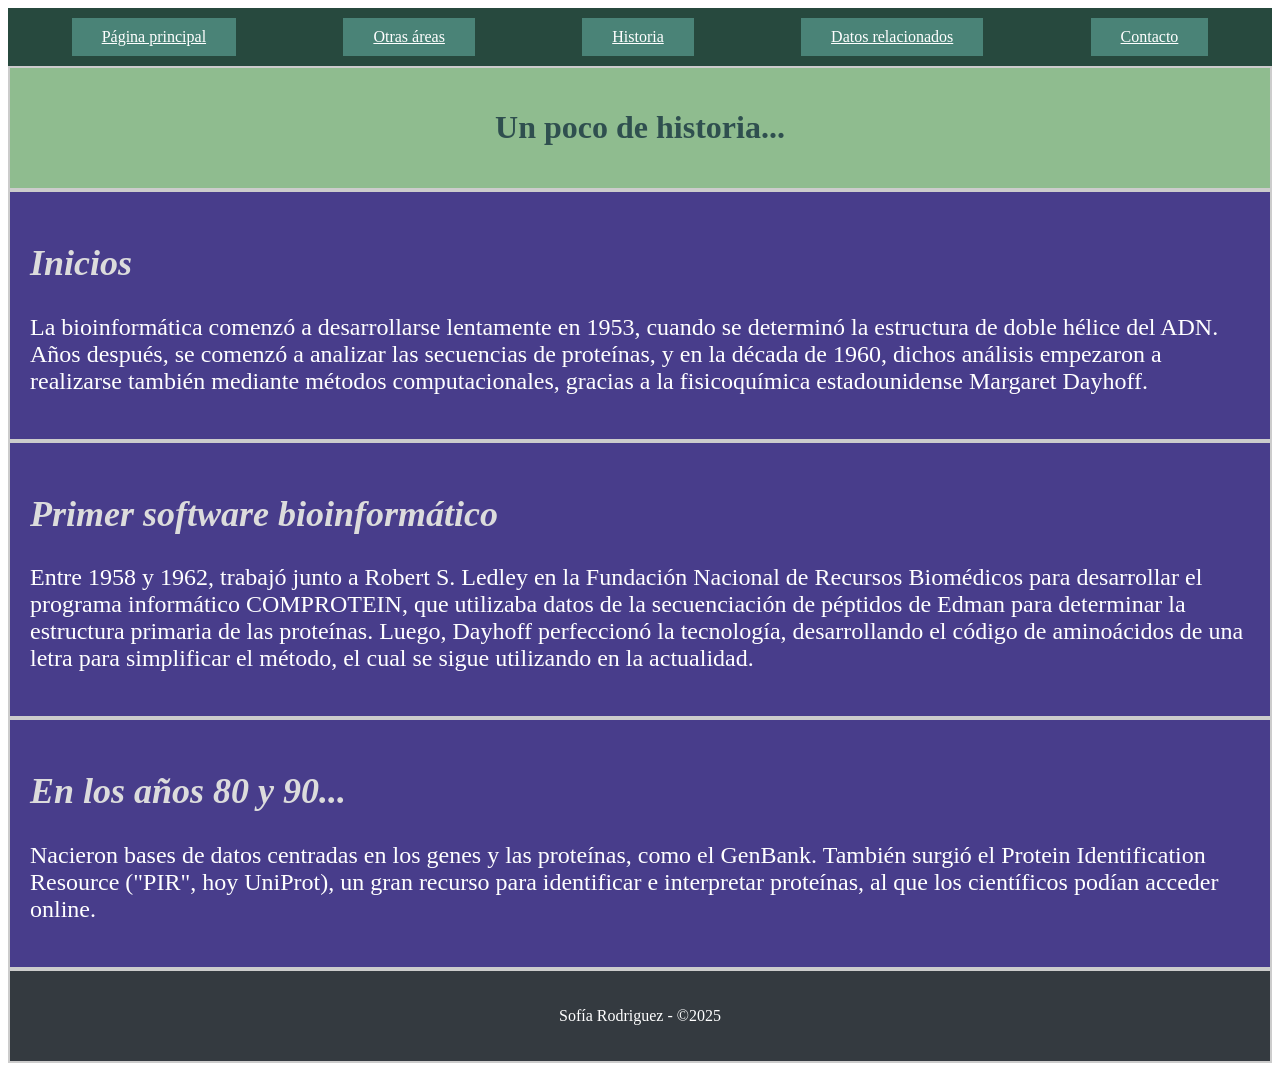
==== página3.html @ a3f8b673 "Add files via upload" ====
<!DOCTYPE html>
<html lang="en">
<head>
    <meta charset="UTF-8">
    <meta http-equiv="X-UA-Compatible" content="IE=edge">
    <meta name="viewport" content="width=device-width, initial-scale=1.0">
    <title>Historia de la bioinformática</title>
    <link rel="stylesheet" href="estilos.css">
</head>

<body>
    <nav>
        <a href="index.html" class="nav-enlace">Página principal</a>
        <a href="página2.html" class="nav-enlace">Otras áreas</a>
        <a href="página3.html" class="nav-enlace">Historia</a>
        <a href="página4.html" class="nav-enlace">Datos relacionados</a>
        <a href="página5.html" class="nav-enlace">Contacto</a>
    </nav>

    <header>
        <h1>Un poco de historia...</h1>
    </header>

    <section>
        <div class="container">

            <div class="columna-izquierda">
                 <h2>Inicios </h2>
            </div>
        
            <div class="columna-derecha">
                <p>La bioinformática comenzó a desarrollarse lentamente en 1953, cuando se determinó la estructura de doble hélice del ADN. Años después, se comenzó a analizar las secuencias de proteínas, y en la década de 1960, dichos análisis empezaron a realizarse también mediante métodos computacionales, gracias a la fisicoquímica estadounidense Margaret Dayhoff.</p>
           </div>

        </div>
    </section>

    <section>
        <div class="container">
            <div class="columna-izquierda">
                <h2>Primer software bioinformático</h2>
            </div>

            <div class="columna-derecha">
                <p>Entre 1958 y 1962, trabajó junto a Robert S. Ledley en la Fundación Nacional de Recursos Biomédicos para desarrollar el programa informático COMPROTEIN, que utilizaba datos de la secuenciación de péptidos de Edman para determinar la estructura primaria de las proteínas. Luego, Dayhoff perfeccionó la tecnología, desarrollando el código de aminoácidos de una letra para simplificar el método, el cual se sigue utilizando en la actualidad. </p>
            </div>
        </div>
    </section>

    <section>
        <div class="container">
            <div class="columna-izquierda">
                <h2>En los años 80 y 90...</h2>
            </div>
            <div class="columna-derecha">
                <p>Nacieron bases de datos centradas en los genes y las proteínas, como el GenBank. También surgió el Protein Identification Resource ("PIR", hoy UniProt), un gran recurso para identificar e interpretar proteínas, al que los científicos podían acceder online.  </p>
            </div>
        </div>
    </section>

    <footer>
        <p>Sofía Rodriguez - &copy;2025</p>
    </footer>
    

</body>
</html>
---- estilos.css ----
table {
    width: 50%;
      border-collapse: collapse;
      margin-top: 20px;
}

th, td {
    border: 1px solid #444;
    padding: 10px;
    text-align: left;
    }

 th {
    background-color: #f2f2f2;
    }

h1{
  color:darkslategrey;
  text-align: center;
  background-color:darkseagreen;
}

h2{
  color:gainsboro;
  background-color: darkslateblue;
  font-style: italic;
}

ul{
  font-family: Segoe UI, Tahoma, Geneva, 'Verdana', sans-serif;
}

li{
 font-size: large;
  color:rgb(11, 102, 102);
}

.nav-enlace {
  background-color: rgb(74, 131, 119);
  color: #fff;
  padding: 10px 30px;
}

.nav-enlace:hover {
  background-color: #98ccce;
}

nav {
  background-color: rgb(39, 73, 62);
  padding: 10px;
  display: flex;
  justify-content: space-around;
}

form{
  display: flex;
  flex-direction: column;
  text-align: center;
  width: 400px;
  background-color: #5a4f6d;
  padding: 45px 45px 30px 30px;
  margin-top: 50px;
  justify-content: center;
  box-shadow: 0 0 20px rgba(0, 0, 0, 0.2);
}
form h2{
  font-size: 35px;
  margin-bottom: 35px;
  color: #ffffff;
  background-color: #5a4f6d;
}
input{
  background-color: #f1f1f1;
  padding: 15px 20px;
  margin-bottom: 20px;
  border: 0;
  border-radius: 25px;
  color: #404040;
  outline: none;
  font-size: 16px;
}
.btn{
  background-color: #33193f;
  color: #ffffff;
  text-transform: uppercase;
  font-size: 15px;
  cursor: pointer;
}
.btn:hover{
  background-color: #b7a4c0;

}
@media(max-midth:991px){
  body{
      padding: 30px;
      
  }
  form{
      width: 340px;
  }
}

header, section, footer{
  padding: 20px;
  color: white;
  border:2px solid #ccc ;
}
header{
  border:2px solid #ccc ;
  background-color:darkseagreen;
}
section{
  border: 2px solid black; 
  background-color: darkslateblue;
  min-height: 200px;
}
footer{
  border: 2px solid #ccc;
  background-color: #343a40;
  text-align: center;
}
.grid{
  display: grid;
  grid-template-columns: 1fr 1fr;
  grid-template-rows: 1fr 1fr;
  height: 100vh;
}
section{
  border: 2px solid #ccc;
  padding: 20px;
  box-sizing: border-box;
  display: flex;
  align-items: center;
  justify-content: center;
  font-size: 1.5rem;
}
.s1{ background-color: #33997a;}
.s2{ background-color:#441f80;}
.s3{ background-color: #337e88;}
.s4{ background-color: #653f7e;}
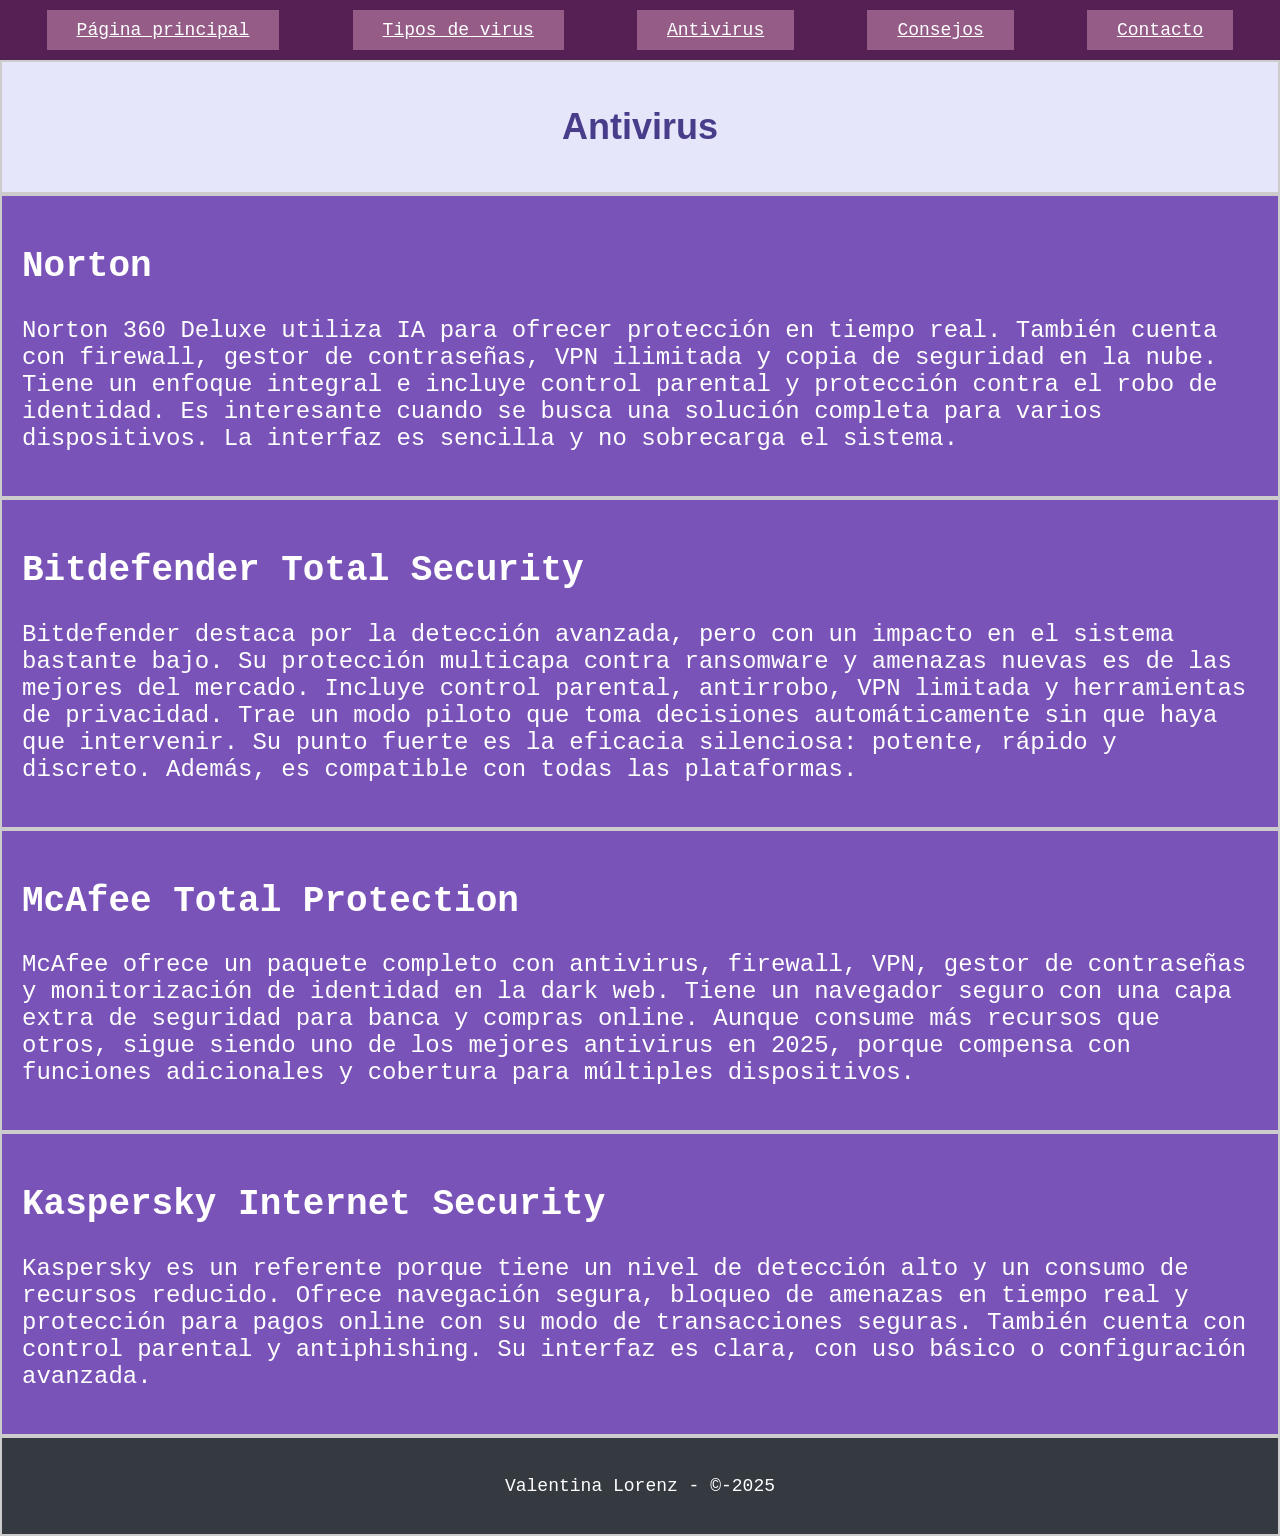
==== commit 639e247c: "Add files via upload" ====
--- a/página3.html
+++ b/página3.html
@@ -4,64 +4,71 @@
     <meta charset="UTF-8">
     <meta http-equiv="X-UA-Compatible" content="IE=edge">
     <meta name="viewport" content="width=device-width, initial-scale=1.0">
-    <title>Historia de la bioinformática</title>
+    <title>Antivirus</title>
     <link rel="stylesheet" href="estilos.css">
 </head>
+<body>
 
-<body>
     <nav>
         <a href="index.html" class="nav-enlace">Página principal</a>
-        <a href="página2.html" class="nav-enlace">Otras áreas</a>
-        <a href="página3.html" class="nav-enlace">Historia</a>
-        <a href="página4.html" class="nav-enlace">Datos relacionados</a>
+        <a href="pagina2.html" class="nav-enlace">Tipos de virus</a>
+        <a href="página3.html" class="nav-enlace">Antivirus</a>
+        <a href="página4.html" class="nav-enlace">Consejos</a>
         <a href="página5.html" class="nav-enlace">Contacto</a>
     </nav>
 
     <header>
-        <h1>Un poco de historia...</h1>
+        <h1>Antivirus</h1>
     </header>
-
-    <section>
-        <div class="container">
-
-            <div class="columna-izquierda">
-                 <h2>Inicios </h2>
-            </div>
-        
-            <div class="columna-derecha">
-                <p>La bioinformática comenzó a desarrollarse lentamente en 1953, cuando se determinó la estructura de doble hélice del ADN. Años después, se comenzó a analizar las secuencias de proteínas, y en la década de 1960, dichos análisis empezaron a realizarse también mediante métodos computacionales, gracias a la fisicoquímica estadounidense Margaret Dayhoff.</p>
-           </div>
-
-        </div>
-    </section>
-
+    
     <section>
         <div class="container">
             <div class="columna-izquierda">
-                <h2>Primer software bioinformático</h2>
+                <h2>Norton</h2>
             </div>
-
             <div class="columna-derecha">
-                <p>Entre 1958 y 1962, trabajó junto a Robert S. Ledley en la Fundación Nacional de Recursos Biomédicos para desarrollar el programa informático COMPROTEIN, que utilizaba datos de la secuenciación de péptidos de Edman para determinar la estructura primaria de las proteínas. Luego, Dayhoff perfeccionó la tecnología, desarrollando el código de aminoácidos de una letra para simplificar el método, el cual se sigue utilizando en la actualidad. </p>
+            <p>Norton 360 Deluxe utiliza IA para ofrecer protección en tiempo real. También cuenta con firewall, gestor de contraseñas, VPN ilimitada y copia de seguridad en la nube. Tiene un enfoque integral e incluye control parental y protección contra el robo de identidad. Es interesante cuando se busca una solución completa para varios dispositivos. La interfaz es sencilla y no sobrecarga el sistema.</p>
             </div>
         </div>
     </section>
-
     <section>
         <div class="container">
             <div class="columna-izquierda">
-                <h2>En los años 80 y 90...</h2>
+                <h2>Bitdefender Total Security</h2>
             </div>
             <div class="columna-derecha">
-                <p>Nacieron bases de datos centradas en los genes y las proteínas, como el GenBank. También surgió el Protein Identification Resource ("PIR", hoy UniProt), un gran recurso para identificar e interpretar proteínas, al que los científicos podían acceder online.  </p>
+                <p>Bitdefender destaca por la detección avanzada, pero con un impacto en el sistema bastante bajo. Su protección multicapa contra ransomware y amenazas nuevas es de las mejores del mercado. Incluye control parental, antirrobo, VPN limitada y herramientas de privacidad. Trae un modo piloto que toma decisiones automáticamente sin que haya que intervenir. Su punto fuerte es la eficacia silenciosa: potente, rápido y discreto. Además, es compatible con todas las plataformas. </p>
             </div>
         </div>
+       
     </section>
-
+    <section>
+        <div class="container">
+            <div class="columna-izquierda">
+                <h2>McAfee Total Protection</h2>
+            </div>
+            <div class="columna-derecha">
+                <p>McAfee ofrece un paquete completo con antivirus, firewall, VPN, gestor de contraseñas y monitorización de identidad en la dark web. Tiene un navegador seguro con una capa extra de seguridad para banca y compras online. Aunque consume más recursos que otros, sigue siendo uno de los mejores antivirus en 2025, porque compensa con funciones adicionales y cobertura para múltiples dispositivos.   </p>
+            </div>
+        </div>
+       
+    </section>
+    
+    <section>
+        <div class="container">
+            <div class="columna-izquierda">
+                <h2>Kaspersky Internet Security</h2>
+            </div>
+            <div class="columna-derecha">
+                <p>Kaspersky es un referente porque tiene un nivel de detección alto y un consumo de recursos reducido. Ofrece navegación segura, bloqueo de amenazas en tiempo real y protección para pagos online con su modo de transacciones seguras. También cuenta con control parental y antiphishing. Su interfaz es clara, con uso básico o configuración avanzada. </p>
+            </div>
+        </div>
+       
+    </section>
+    
     <footer>
-        <p>Sofía Rodriguez - &copy;2025</p>
+        <p>Valentina Lorenz - &copy;-2025</p>
     </footer>
-    
 
 </body>
 </html>
--- a/estilos.css
+++ b/estilos.css
@@ -1,123 +1,64 @@
-table {
-    width: 50%;
-      border-collapse: collapse;
-      margin-top: 20px;
+body{
+  background-color: lavender;
+  padding: 0;
+  margin: 0;
+  font-family: 'Courier New', Courier, monospace;
+  font-size: large;
 }
-
-th, td {
-    border: 1px solid #444;
-    padding: 10px;
-    text-align: left;
+    h1 
+    {
+      font-family: 'Trebuchet MS', 'Lucida Sans Unicode', 'Lucida Grande', 'Lucida Sans', Arial, sans-serif;
+      color: darkslateblue;
+      background-color: lavender;
+      text-align: center;
     }
 
- th {
-    background-color: #f2f2f2;
+    h2
+    {font-family: 'Courier New', Courier, monospace;}
+
+    ul {
+      color: midnightblue;
     }
 
-h1{
-  color:darkslategrey;
-  text-align: center;
-  background-color:darkseagreen;
+    li {
+      color: indigo;
+      font-family:'Courier New', Courier, monospace;
+      line-height: 120%;
+      font-size: large;
+    }
+  .nav-enlace {
+      background-color: #945c87;
+      color: #fff;
+      padding: 10px 30px;
+  }
+  
+  .nav-enlace:hover {
+      background-color: #d495d1;
+  }
+  
+  nav {
+      background-color: rgb(85, 32, 83);
+      padding: 10px;
+      display: flex;
+      justify-content: space-around;
+  }
+  header, section, footer {
+    padding: 20px;
+    color: white;
 }
-
-h2{
-  color:gainsboro;
-  background-color: darkslateblue;
-  font-style: italic;
+header {
+    background-color: lavender;
+    border: 2px solid #ccc;
 }
-
-ul{
-  font-family: Segoe UI, Tahoma, Geneva, 'Verdana', sans-serif;
+section {
+    border: 2px solid #ccc;
+    background-color: #7953b8;
+    min-height: 200px;
 }
-
-li{
- font-size: large;
-  color:rgb(11, 102, 102);
-}
-
-.nav-enlace {
-  background-color: rgb(74, 131, 119);
-  color: #fff;
-  padding: 10px 30px;
-}
-
-.nav-enlace:hover {
-  background-color: #98ccce;
-}
-
-nav {
-  background-color: rgb(39, 73, 62);
-  padding: 10px;
-  display: flex;
-  justify-content: space-around;
-}
-
-form{
-  display: flex;
-  flex-direction: column;
-  text-align: center;
-  width: 400px;
-  background-color: #5a4f6d;
-  padding: 45px 45px 30px 30px;
-  margin-top: 50px;
-  justify-content: center;
-  box-shadow: 0 0 20px rgba(0, 0, 0, 0.2);
-}
-form h2{
-  font-size: 35px;
-  margin-bottom: 35px;
-  color: #ffffff;
-  background-color: #5a4f6d;
-}
-input{
-  background-color: #f1f1f1;
-  padding: 15px 20px;
-  margin-bottom: 20px;
-  border: 0;
-  border-radius: 25px;
-  color: #404040;
-  outline: none;
-  font-size: 16px;
-}
-.btn{
-  background-color: #33193f;
-  color: #ffffff;
-  text-transform: uppercase;
-  font-size: 15px;
-  cursor: pointer;
-}
-.btn:hover{
-  background-color: #b7a4c0;
-
-}
-@media(max-midth:991px){
-  body{
-      padding: 30px;
-      
-  }
-  form{
-      width: 340px;
-  }
-}
-
-header, section, footer{
-  padding: 20px;
-  color: white;
-  border:2px solid #ccc ;
-}
-header{
-  border:2px solid #ccc ;
-  background-color:darkseagreen;
-}
-section{
-  border: 2px solid black; 
-  background-color: darkslateblue;
-  min-height: 200px;
-}
-footer{
-  border: 2px solid #ccc;
-  background-color: #343a40;
-  text-align: center;
+footer {
+    border: 2px solid #ccc;
+    background-color: #343a40;
+    text-align: center;
 }
 .grid{
   display: grid;
@@ -134,7 +75,7 @@
   justify-content: center;
   font-size: 1.5rem;
 }
-.s1{ background-color: #33997a;}
-.s2{ background-color:#441f80;}
-.s3{ background-color: #337e88;}
-.s4{ background-color: #653f7e;}
+.s1{  background-color: #482a52;}
+.s2{  background-color: #724796;}
+.s3{  background-color: #854a78;}
+.s4{  background-color: #9c77b4;}
